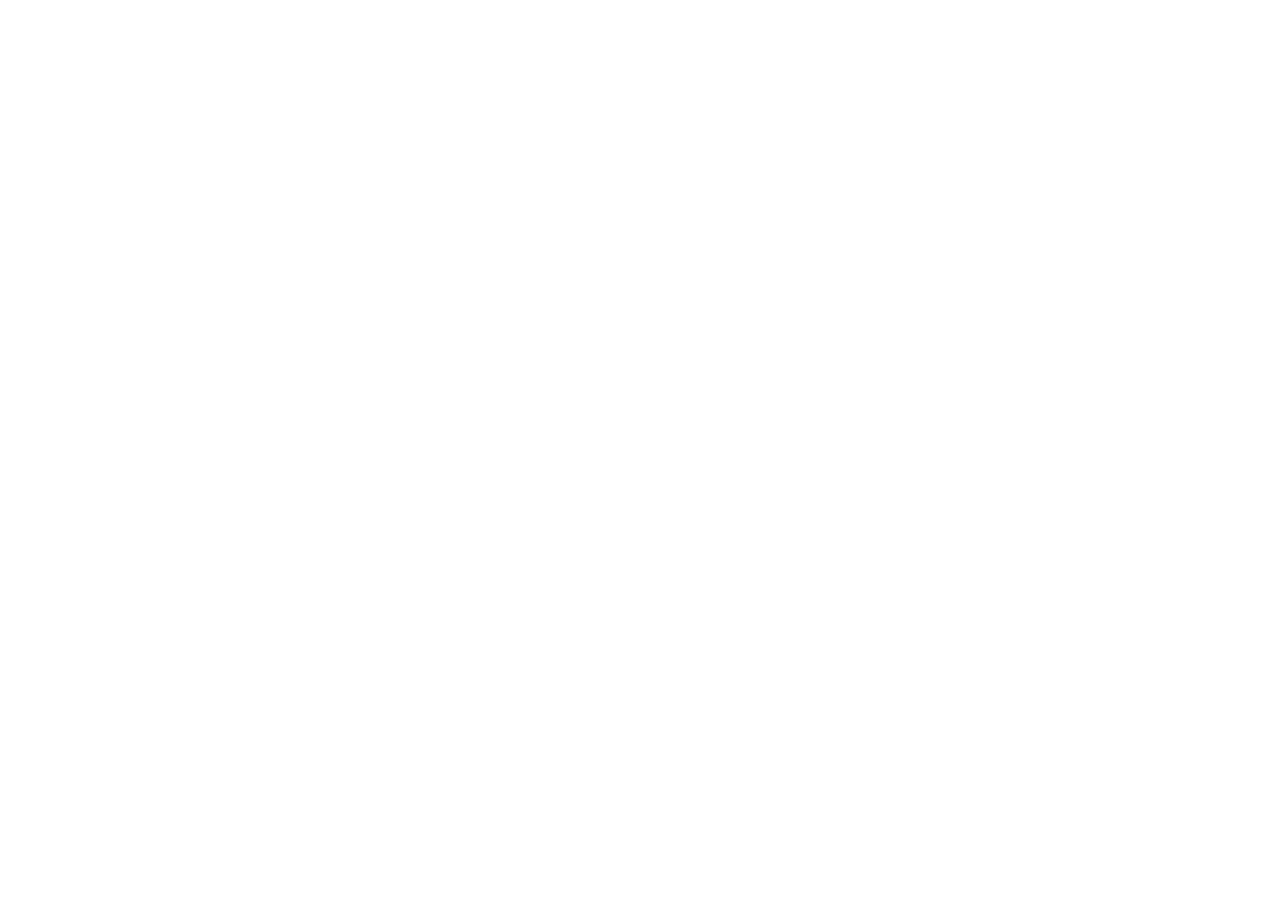
==== index.html @ 1259d259 "The barebones of the project" ====
<!DOCTYPE html>
<html lang="en">
<head>
    <meta charset="UTF-8">
    <meta name="viewport" content="width=device-width, initial-scale=1.0">
    <title>Compass</title>
    <style>
        canvas {
            display: block;
            margin: auto;
        }
        body {
            margin: 0;
            overflow: hidden;
            transition: background-color 0.5s ease; /* Smooth transition effect */
        }
    </style>
</head>
<body>
    <canvas id="compass" width="600" height="600"></canvas>
</body>
</html>
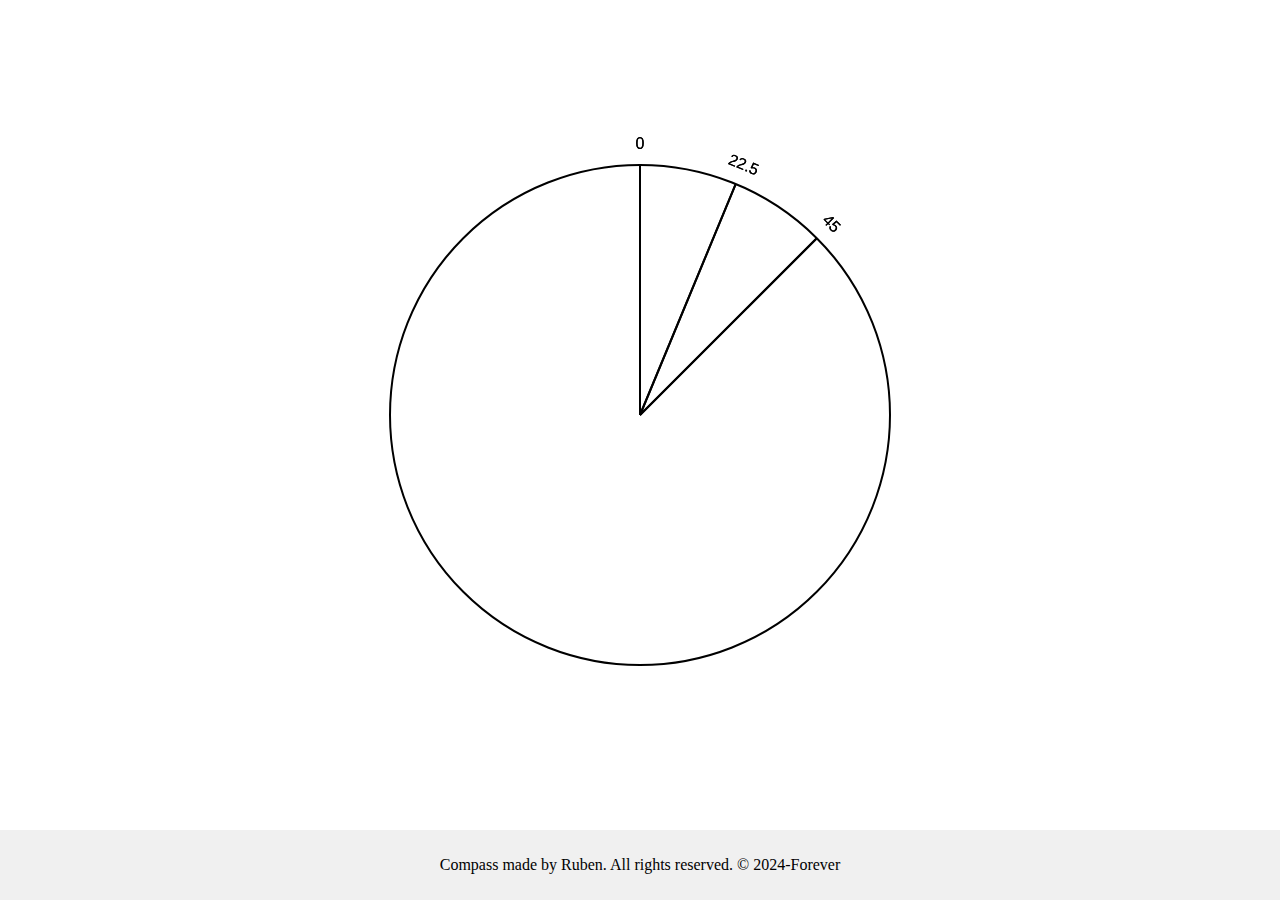
==== commit dff8c529: "v2" ====
--- a/index.html
+++ b/index.html
@@ -4,19 +4,25 @@
     <meta charset="UTF-8">
     <meta name="viewport" content="width=device-width, initial-scale=1.0">
     <title>Compass</title>
-    <style>
-        canvas {
-            display: block;
-            margin: auto;
-        }
-        body {
-            margin: 0;
-            overflow: hidden;
-            transition: background-color 0.5s ease; /* Smooth transition effect */
-        }
-    </style>
+    <link rel="stylesheet" href="style.css">
 </head>
 <body>
     <canvas id="compass" width="600" height="600"></canvas>
+    <footer>
+        <p>Compass made by Ruben. All rights reserved. © 2024-Forever</p>
+    </footer>
+    <script src="compass.js"></script>
+    <script>
+    canvas.addEventListener('click', function() {
+        hoverCount++;
+        if (hoverCount === 1) {
+            alert("Don't you even think copy me!");
+        } else if (hoverCount === 2) {
+            alert("Last Warning!");
+        } else if (hoverCount === 3) {
+            alert("Ok, bye!");
+        }
+    });
+    </script>
 </body>
 </html>
--- a/style.css
+++ b/style.css
@@ -0,0 +1,19 @@
+canvas {
+    display: block;
+    margin: auto;
+}
+
+body {
+    display: flex;
+    flex-direction: column;
+    min-height: 100vh;
+    margin: 0;
+    overflow: hidden;
+    transition: background-color 0.5s ease; /* Dark/Light Mode Transition */
+}
+
+footer {
+    text-align: center;
+    padding: 10px;
+    background-color: #f0f0f0;
+}